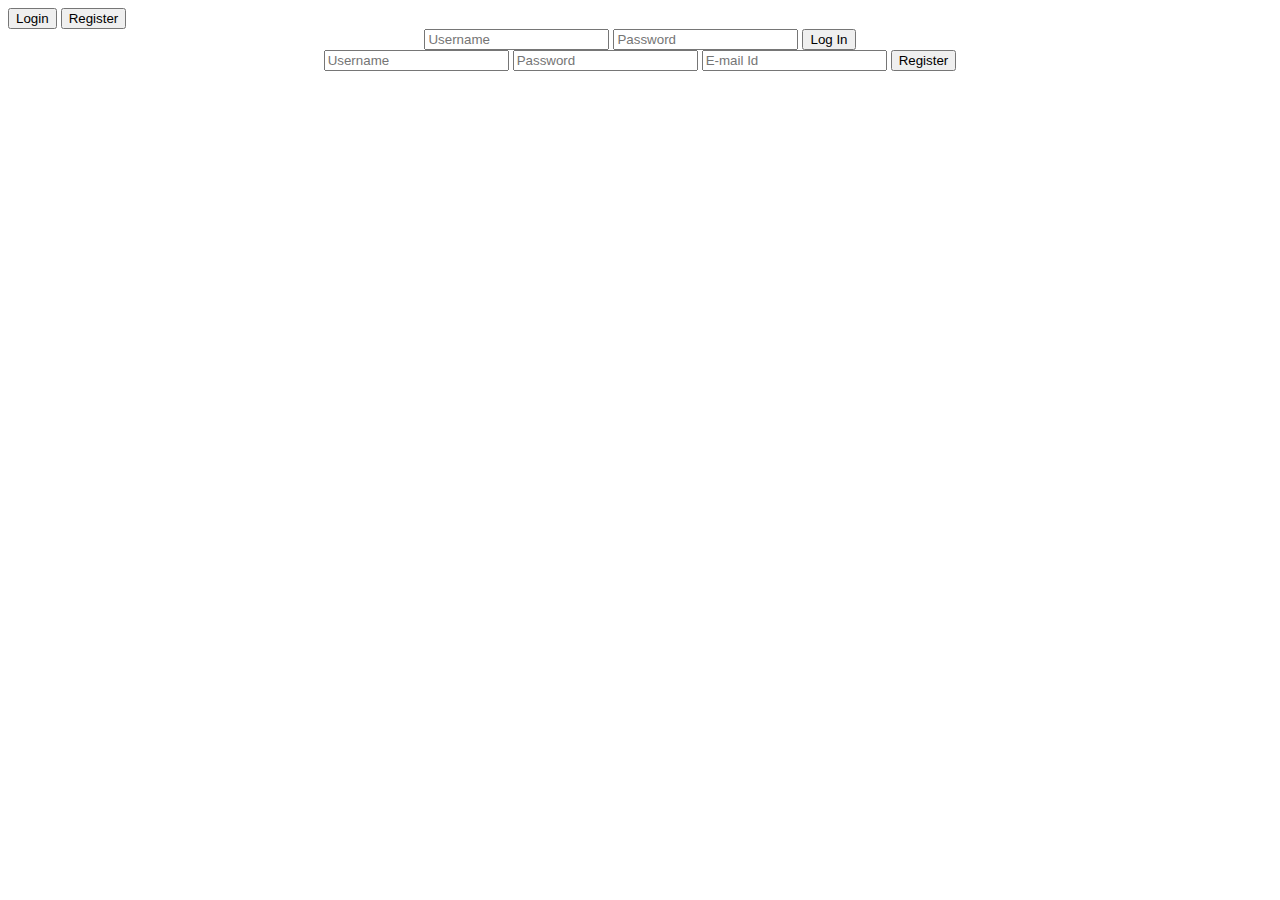
==== login.html @ d011971b "Second Commit" ====
<!DOCTYPE html>
<html>
<head>
	<title>Register/Login</title>
	<link rel="preconnect" href="https://fonts.googleapis.com">
<link rel="preconnect" href="https://fonts.gstatic.com" crossorigin>
<link href="https://fonts.googleapis.com/css2?family=Poppins:wght@100&display=swap" rel="stylesheet">
	<link rel="stylesheet" type="text/css" href="css/login.css">
</head>
<body>
	
	<div class="first">
		<div class="formbox">
			<div class="button-box">
				<div id="bttn"></div>
				<button class="toggle" onclick="login()">Login</button>
				<button class="toggle" onclick="Register()">Register</button>
			</div>
			<center>
			<form id="login" class="input-group" action="patient_page.html">
			<input type="text" class="input" placeholder="Username" required="">
			<input type="password" class="input" placeholder="Password" required="">  
			 
			<button type="submit" class="sb">Log In</button></center>

		</form>
		<center>
			<form id="Register" class="input-group" action="patient_page.html">
			<input type="text" class="input" placeholder="Username" required="">
			<input type="password" class="input" placeholder="Password" required="">
			<input type="email" class="input" placeholder="E-mail Id">
			<button type="submit" class="sb">Register</button></center>
		</div>


	</div>

		<script type="text/javascript" src="js/script.js"></script>

</body>
</html>
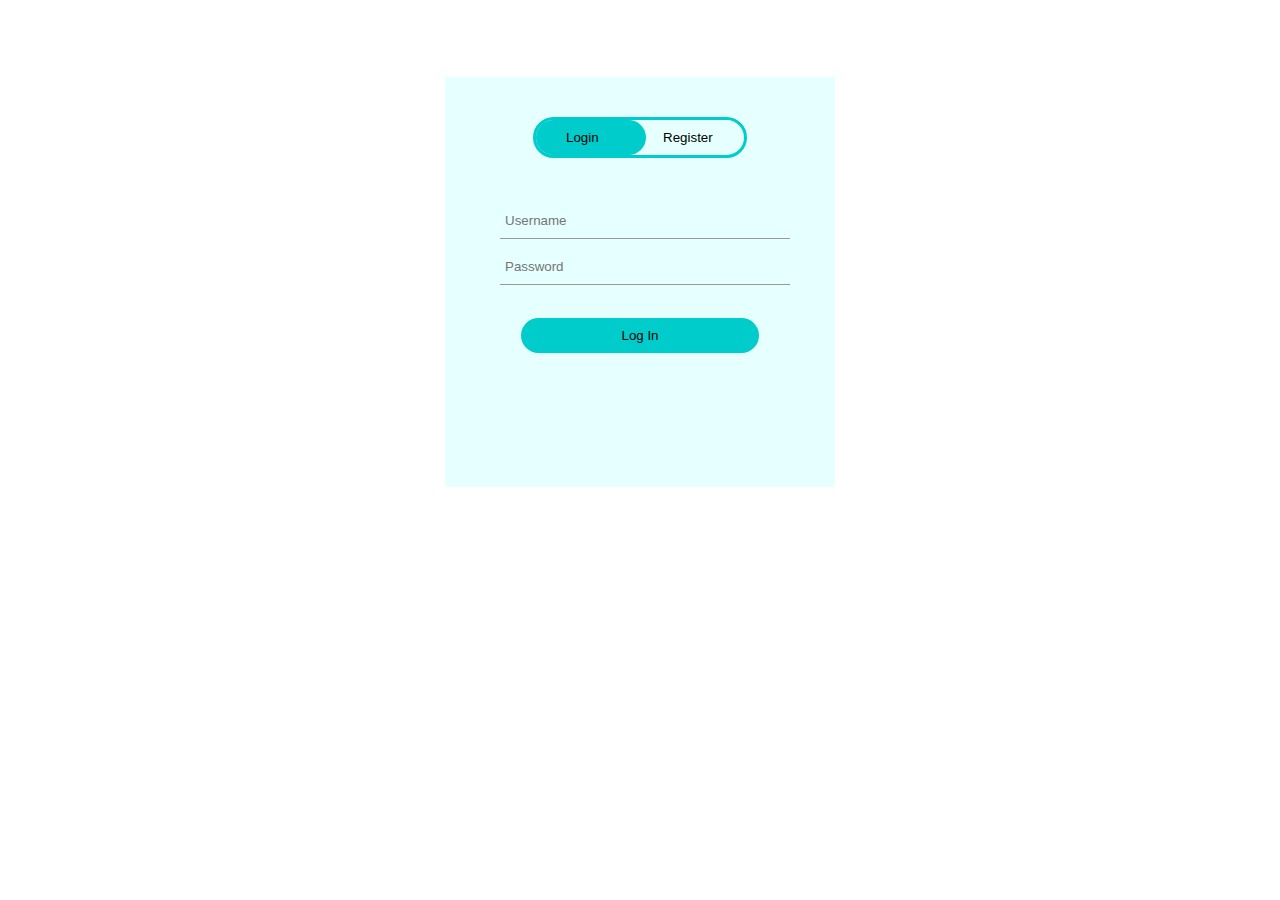
==== commit bc5eb68e: "Update login.html" ====
--- a/login.html
+++ b/login.html
@@ -17,7 +17,7 @@
 				<button class="toggle" onclick="Register()">Register</button>
 			</div>
 			<center>
-			<form id="login" class="input-group" action="patient_page.html">
+			<form id="login" class="input-group" action="#">
 			<input type="text" class="input" placeholder="Username" required="">
 			<input type="password" class="input" placeholder="Password" required="">  
 			 
@@ -25,7 +25,7 @@
 
 		</form>
 		<center>
-			<form id="Register" class="input-group" action="patient_page.html">
+			<form id="Register" class="input-group" action="#">
 			<input type="text" class="input" placeholder="Username" required="">
 			<input type="password" class="input" placeholder="Password" required="">
 			<input type="email" class="input" placeholder="E-mail Id">
@@ -38,4 +38,4 @@
 		<script type="text/javascript" src="js/script.js"></script>
 
 </body>
-</html>+</html>
--- a/css/login.css
+++ b/css/login.css
@@ -0,0 +1,101 @@
+*{
+	margin: 0;
+	padding : 0;
+	font-family: sans-serif;
+}
+
+ 
+
+.first{
+
+	height: 100%;
+	width: 100%;
+	background-position: center;
+	background-size: cover;
+	position: absolute;
+}
+ 
+
+.formbox{
+	width: 380px;
+	height: 400px;
+	position: relative;
+	margin: 6% auto;
+	background-color: #e6ffff;
+	padding: 5px;
+	overflow: hidden;
+}
+
+.button-box{
+	width: 208px;
+	margin: 35px auto;
+	position: relative;
+	border: 3px solid #00cccc; 
+	border-radius: 30px;
+
+}
+
+.toggle{
+	padding: 10px 30px;
+	cursor: pointer;
+	background: transparent;
+	border: 0;
+	outline: none;
+	position: relative;
+
+}
+
+#bttn{
+	top: 0;
+	left: 0;
+	position: absolute;
+	width: 110px;
+	height: 100%;
+	background:#00cccc;
+	border-radius: 30px;
+	transition: 0.5s;
+}
+
+.input-group{
+	top: 180;
+	position: absolute;
+	width: 280px;
+	transition: 0.5s;
+	padding: 5px 5px;
+
+}
+
+.input{
+	width: 100%;
+	padding: 10px 5px;
+	margin: 5px 0;
+	border-left: 0;
+	border-top: 0;
+	border-right: 0;
+	border-bottom: 1px solid #999;
+	background: transparent;
+
+
+}
+
+.sb{
+	width: 85%;
+	padding: 10px 30px;
+	cursor: pointer;
+	display: block;
+	margin-top: 10%;
+	background:#00cccc;
+	border: 0;
+	outline: none;
+	border-radius: 30px;
+}
+
+ 
+#login{
+	left: 50px;
+
+}
+
+#Register{
+	left:450px;
+}